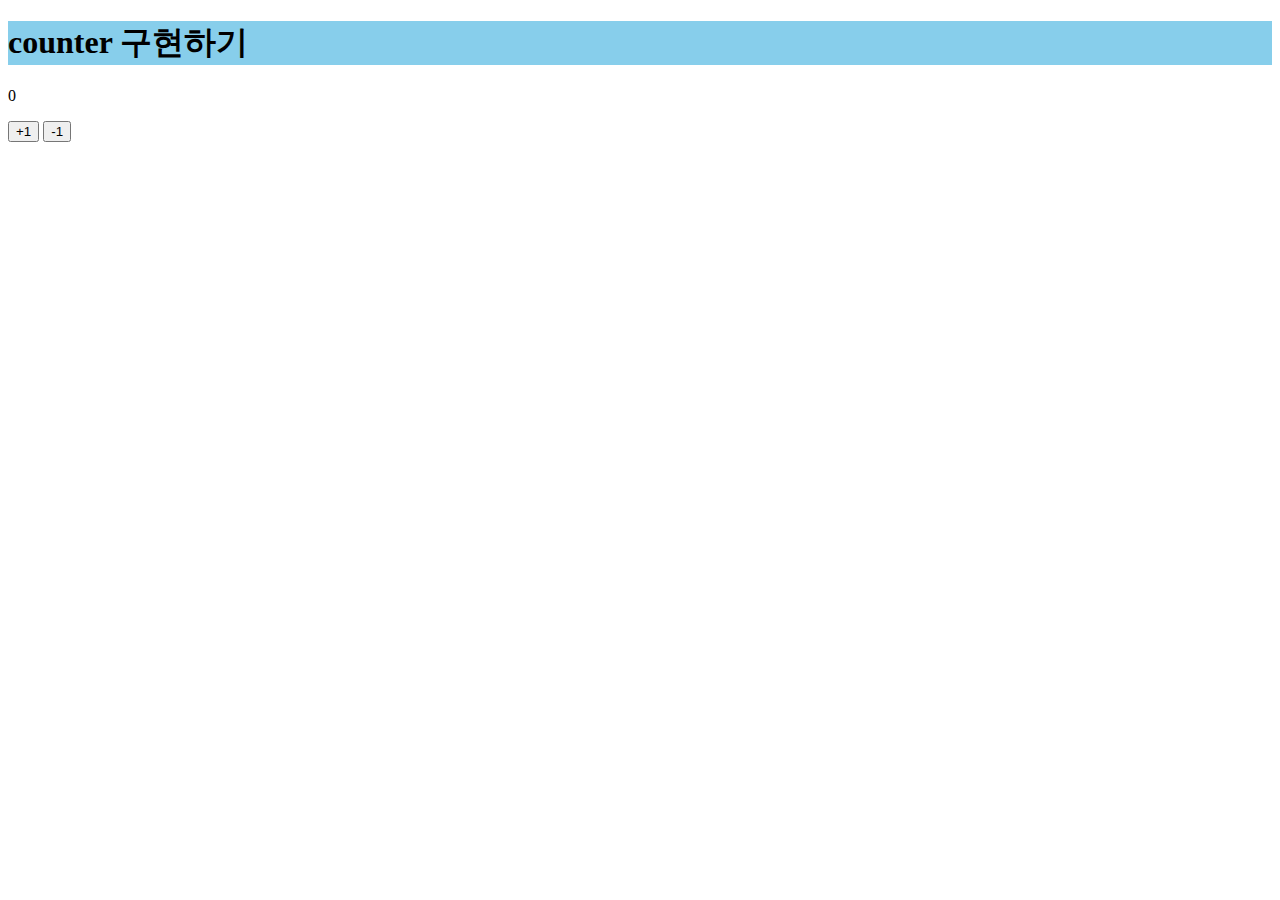
==== index.html @ f72c87a2 "Add files via upload" ====
<!DOCTYPE html>
<html lang="ko">
<meta charset="UTF-8">
<head>
    <title>KimMinSeok</title>
    <style>
        h1{
            background-color: skyblue;
        }
    </style>
</head>
<body>
    <h1>counter 구현하기</h1>
    <p id="number">0</p>
    <div>
        <button id="inc">+1</button>
        <button id="dec">-1</button>
    </div>
    <script>
        const $number=document.getElementById("number");
        const $incBtn=document.getElementById("inc");
        const $decBtn=document.getElementById("dec");
        $incBtn.addEventListener("click",increase);
        function increase() {
            const current=parseInt($number.textContent);
            $number.textContent=current+1;
        }
        $decBtn.addEventListener("click",decrease);
        function decrease() {
            const current=parseInt($number.textContent);
            $number.textContent=current-1;
        }
    </script>
</body>
</html>
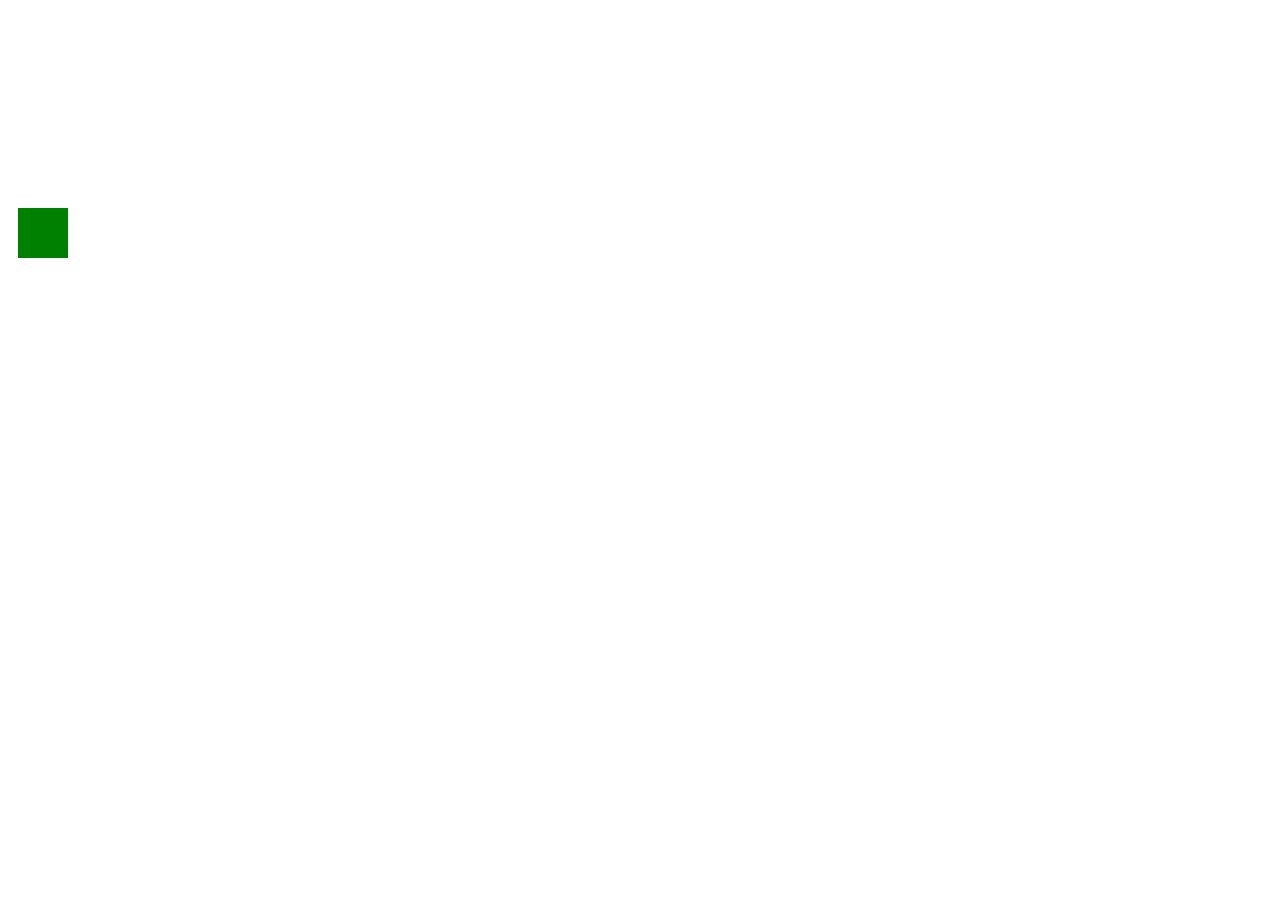
==== commit ed3c5e18: "Add files via upload" ====
--- a/index.html
+++ b/index.html
@@ -10,26 +10,7 @@
     </style>
 </head>
 <body>
-    <h1>counter 구현하기</h1>
-    <p id="number">0</p>
-    <div>
-        <button id="inc">+1</button>
-        <button id="dec">-1</button>
-    </div>
-    <script>
-        const $number=document.getElementById("number");
-        const $incBtn=document.getElementById("inc");
-        const $decBtn=document.getElementById("dec");
-        $incBtn.addEventListener("click",increase);
-        function increase() {
-            const current=parseInt($number.textContent);
-            $number.textContent=current+1;
-        }
-        $decBtn.addEventListener("click",decrease);
-        function decrease() {
-            const current=parseInt($number.textContent);
-            $number.textContent=current-1;
-        }
-    </script>
+    <canvas id="canvas"></canvas>
+    <script src="main.js"></script>
 </body>
 </html>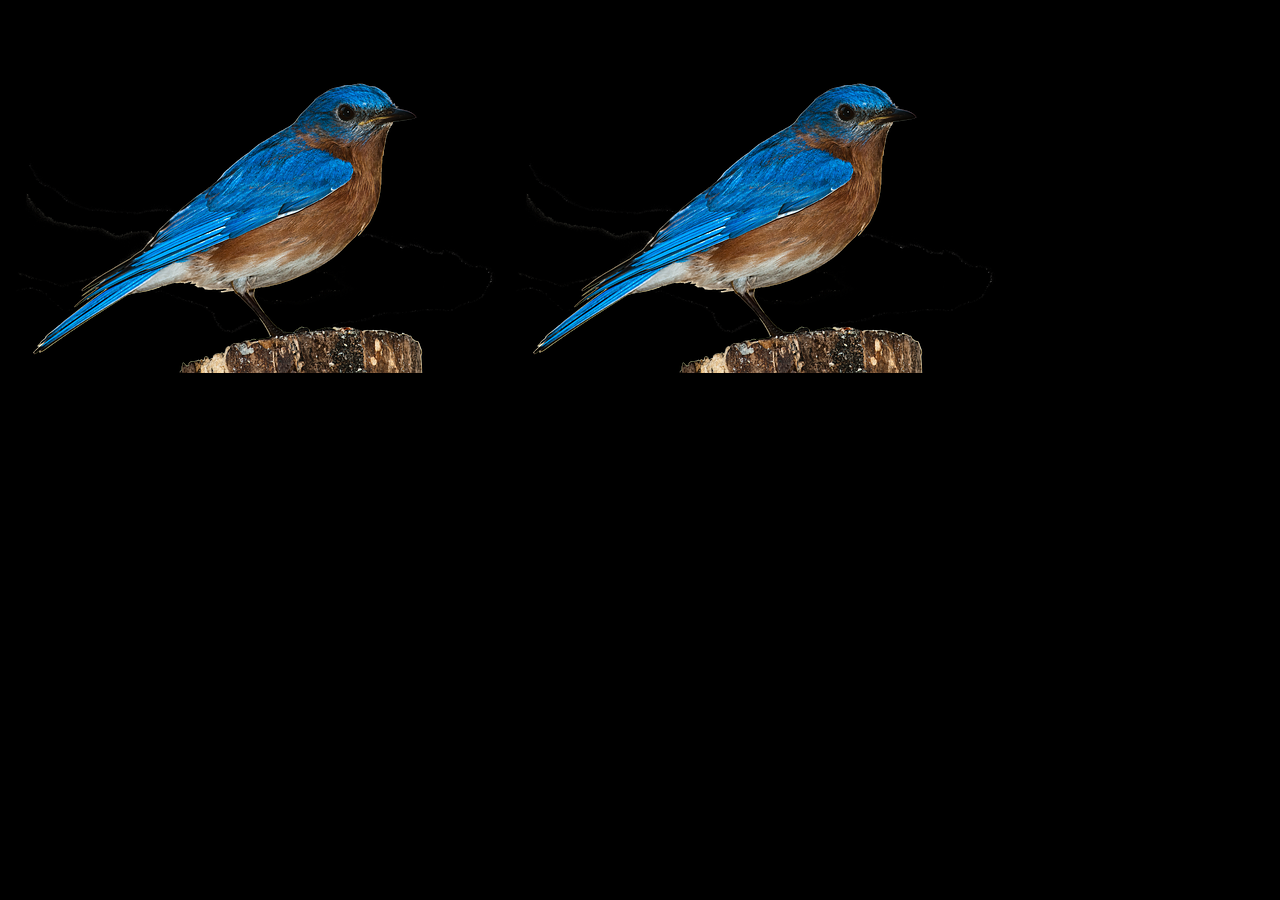
==== commit 7ac0428d: "Add files via upload" ====
--- a/index.html
+++ b/index.html
@@ -1,16 +1,17 @@
 <!DOCTYPE html>
 <html lang="ko">
-<meta charset="UTF-8">
 <head>
-    <title>KimMinSeok</title>
-    <style>
-        h1{
-            background-color: skyblue;
-        }
-    </style>
+    <title>Girey</title>
+    <meta charset="UTF-8">
+    <meta name="viewport" content="width=divice-width, initial-scale=1, maximun-scale=1, user-scalable=0">
+    <link rel="stylesheet" href="style.css" type="text/css">
 </head>
 <body>
-    <canvas id="canvas"></canvas>
-    <script src="main.js"></script>
+    <div class="move" onclick="window.open('bird.html')">
+        <img src="./birdimage.jpeg">
+    </div>
+    <div class="move" onclick="window.open('ball.html')">
+        <img src="./birdimage.jpeg">
+    </div>
 </body>
 </html>--- a/style.css
+++ b/style.css
@@ -0,0 +1,10 @@
+.move {
+    width: 500px;
+    height: 300px;
+    margin:0 auto;
+    padding: 25px 0;
+    float: left;
+}
+body{
+    background-color: black;
+}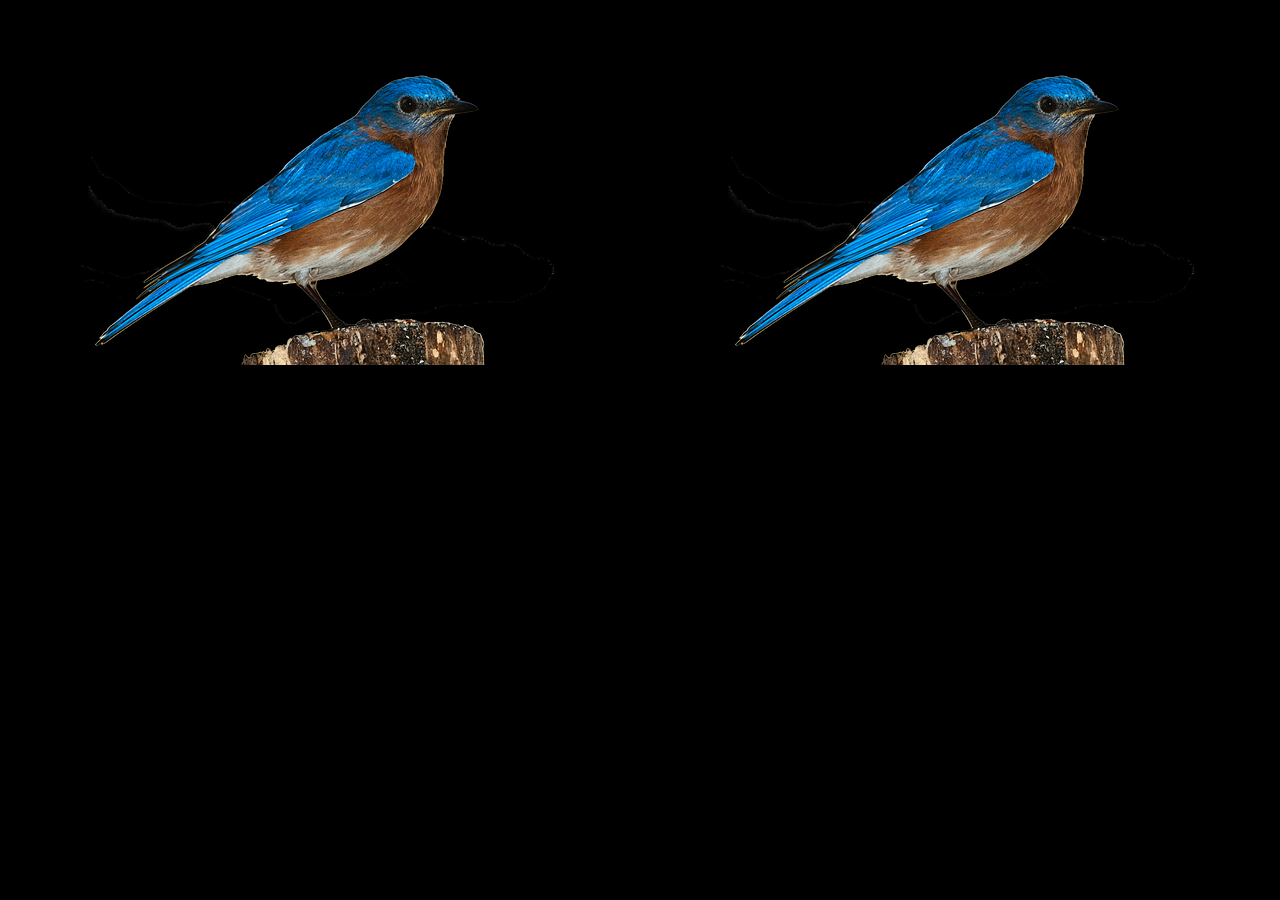
==== commit 84ea54cb: "Add files via upload" ====
--- a/index.html
+++ b/index.html
@@ -7,11 +7,13 @@
     <link rel="stylesheet" href="style.css" type="text/css">
 </head>
 <body>
+<div id="container">
     <div class="move" onclick="window.open('bird.html')">
         <img src="./birdimage.jpeg">
     </div>
-    <div class="move" onclick="window.open('ball.html')">
+    <div class="move" onclick="window.open('ba.html')">
         <img src="./birdimage.jpeg">
     </div>
+</div>
 </body>
 </html>--- a/style.css
+++ b/style.css
@@ -1,10 +1,20 @@
+*{
+    padding: 0;
+    margin: 0;
+}
+body{
+    background-color: black;
+}
 .move {
     width: 500px;
     height: 300px;
     margin:0 auto;
     padding: 25px 0;
-    float: left;
+    display: inline;
 }
-body{
-    background-color: black;
+#container{
+    width: 100%;
+    height: 100%;
+    margin: 0 auto;
+    display: flex;
 }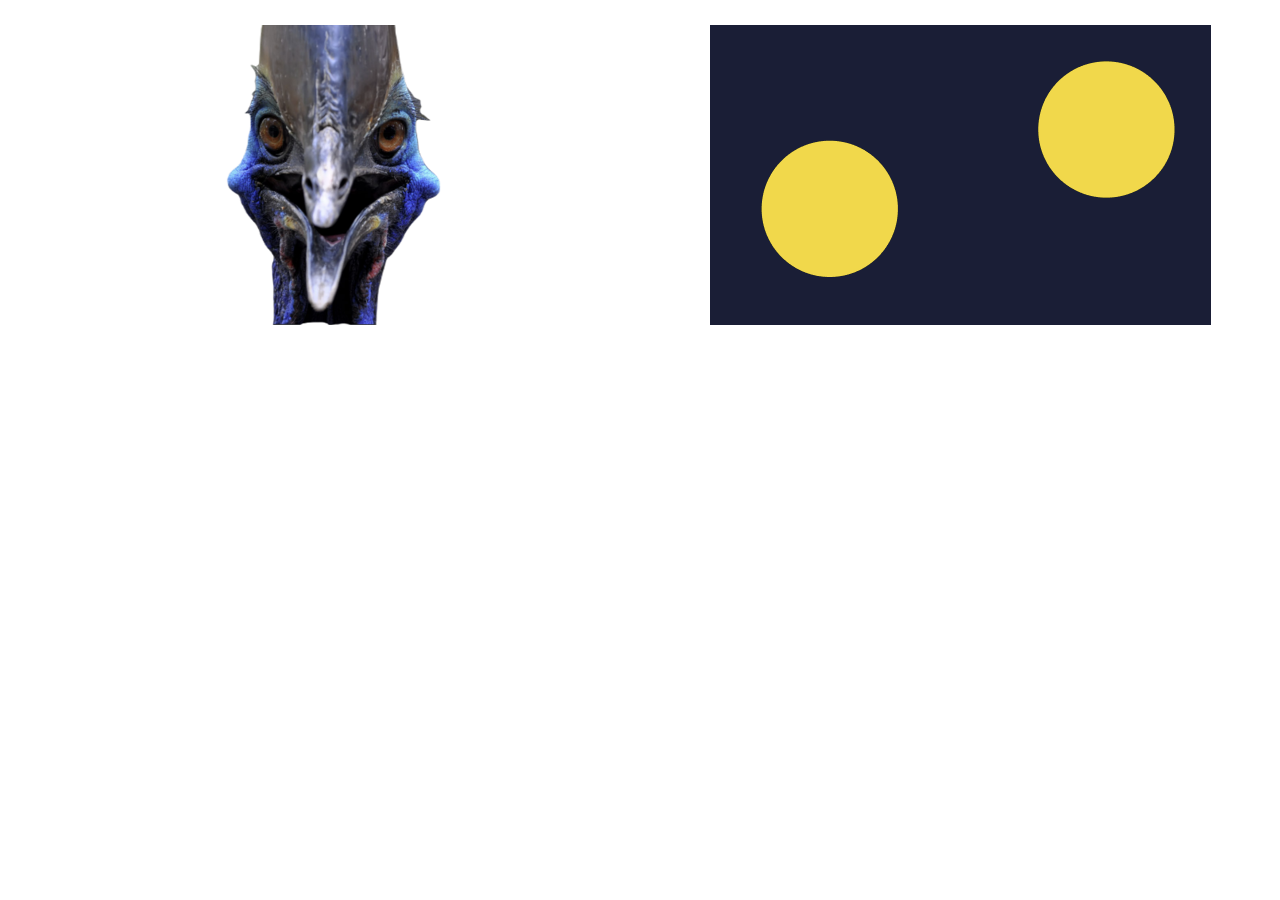
==== commit 3cd3e54b: "Add files via upload" ====
--- a/index.html
+++ b/index.html
@@ -9,10 +9,10 @@
 <body>
 <div id="container">
     <div class="move" onclick="window.open('bird.html')">
-        <img src="./birdimage.jpeg">
+        <img src="./birdimage.png">
     </div>
     <div class="move" onclick="window.open('ba.html')">
-        <img src="./birdimage.jpeg">
+        <img src="./twoball.png">
     </div>
 </div>
 </body>
--- a/style.css
+++ b/style.css
@@ -3,7 +3,7 @@
     margin: 0;
 }
 body{
-    background-color: black;
+    background-color: white;
 }
 .move {
     width: 500px;
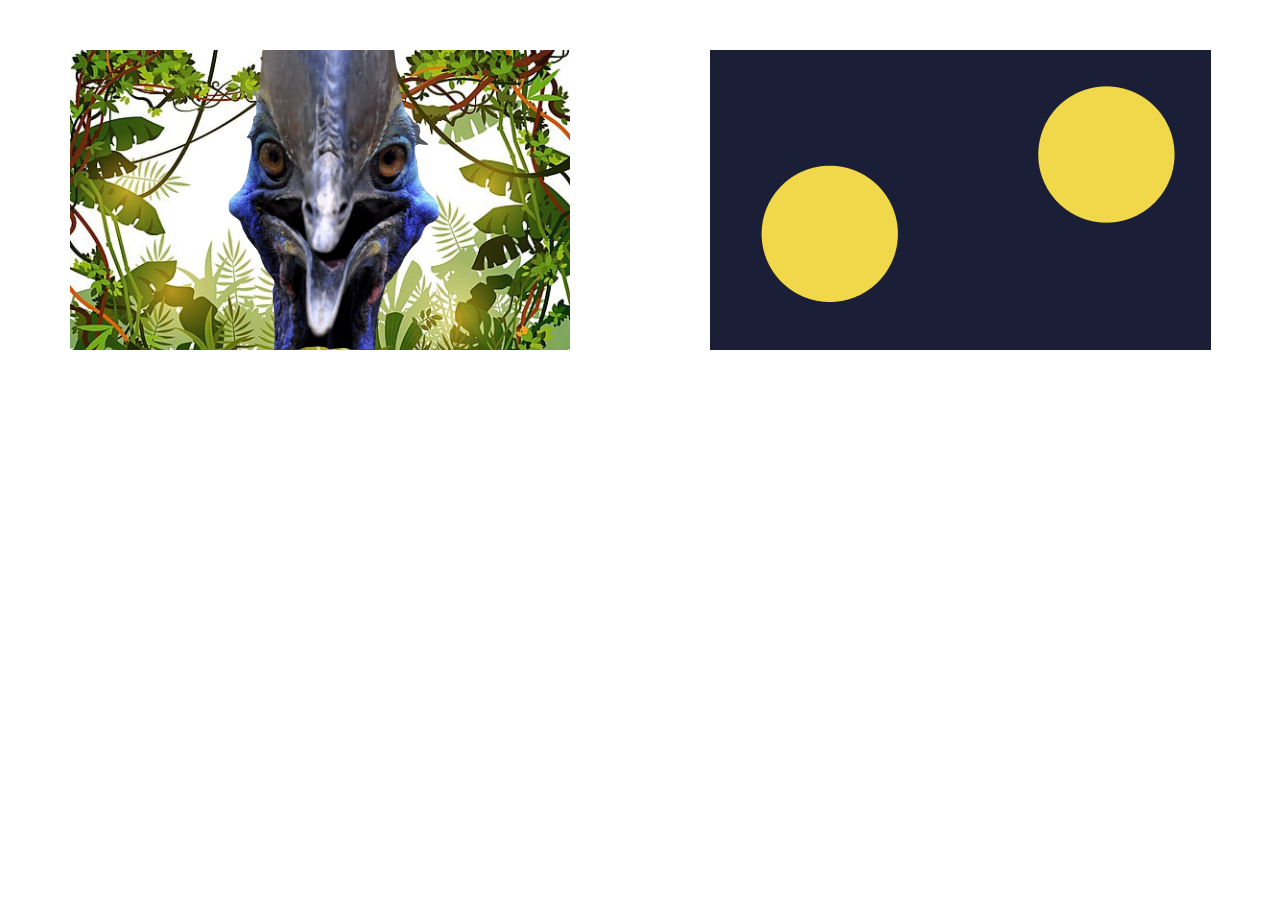
==== commit 02a3ab92: "Add files via upload" ====
--- a/index.html
+++ b/index.html
@@ -8,11 +8,11 @@
 </head>
 <body>
 <div id="container">
-    <div class="move" onclick="window.open('bird.html')">
-        <img src="./birdimage.png">
+    <div class="move" id="back" onclick="window.open('bird.html')">
+        <img src="./images/birdimg.png">
     </div>
     <div class="move" onclick="window.open('ba.html')">
-        <img src="./twoball.png">
+        <img src="./images/twoball.png">
     </div>
 </div>
 </body>
--- a/style.css
+++ b/style.css
@@ -2,19 +2,24 @@
     padding: 0;
     margin: 0;
 }
-body{
-    background-color: white;
-}
 .move {
     width: 500px;
     height: 300px;
-    margin:0 auto;
-    padding: 25px 0;
+    margin: 50px auto;
     display: inline;
+    object-fit: contain;
 }
 #container{
     width: 100%;
     height: 100%;
     margin: 0 auto;
     display: flex;
+}
+#back{
+    position: relative;
+    top: 0;
+    left: 0;
+    background-image: url('./images/birdback.png');
+    background-repeat: no-repeat;
+    background-size: cover;
 }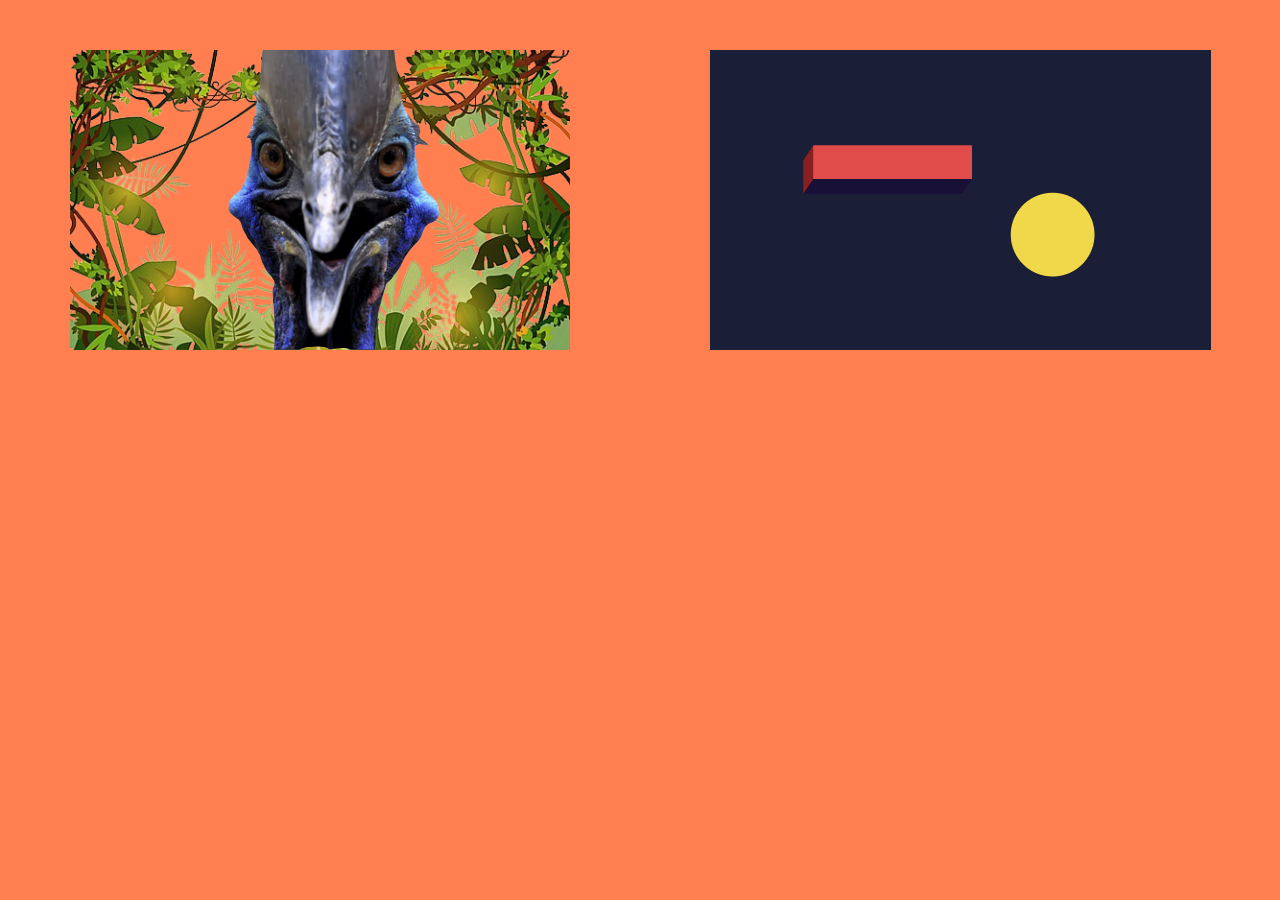
==== commit 00f19658: "Add files via upload" ====
--- a/index.html
+++ b/index.html
@@ -10,9 +10,33 @@
 <div id="container">
     <div class="move" id="back" onclick="window.open('bird.html')">
         <img src="./images/birdimg.png">
+        <div class="tuto">
+            <ul>
+                <li>story:</li>
+                <li>멸종된 새인 줄 알았던 고대의 새 '사밀리아루스'</li>
+                <li>그러나 그 새는 아마존 깊숙한 곳에서 그 명맥을 유지하고 있었다.</li>
+                <li>그 진실이 들어나고 얼마지나지 않아 전 세계의 희귀 동물 수집가들은</li>
+                <li>고대의 새를 박제하기 위하여 수 많은 사냥꾼을 고용한다.</li>
+                <li>그러나 '사밀리아루스'의 유일한 약점은 몰티져스를 먹는것.</li>
+                <li>몰티져스를 먹으면 즉사하고 만다.</li>
+                <li>지금 이 새를 도울 수 있는 자는 당신 뿐이다.</li>
+                <li>조작법:</li>
+                <li>[space]를 눌러 날아 새를 죽이기 위해 날아오는</li>
+                <li>몰티져스들을 피하십시오.</li>
+            </ul>
+        </div>
     </div>
     <div class="move" onclick="window.open('ba.html')">
         <img src="./images/twoball.png">
+        <div class="tuto">
+            <ul>
+                <li>설명:</li>
+                <li>옛날 윈도우의 버전이 낮았던 시절에는</li>
+                <li>화면이 켜진 채로 일정 시간이 지나면 화면 보호기가 켜졌습니다.</li>
+                <li>저는 그 때의 감성을 살리면서도 모던한 느낌을 주는 디자인을 통해</li>
+                <li>사용자에게 색다른 재미를 줄 수 있는 웹을 구상하였습니다.</li>
+            </ul>
+        </div>
     </div>
 </div>
 </body>
--- a/style.css
+++ b/style.css
@@ -5,9 +5,10 @@
 .move {
     width: 500px;
     height: 300px;
-    margin: 50px auto;
+    margin: 50px auto 0 auto;
     display: inline;
     object-fit: contain;
+    cursor: pointer;
 }
 #container{
     width: 100%;
@@ -22,4 +23,26 @@
     background-image: url('./images/birdback.png');
     background-repeat: no-repeat;
     background-size: cover;
+}
+body{
+    background-color: coral;
+}
+.move .tuto{
+    background-color: #2C2A29;
+}
+.move .tuto > ul > li {
+    color: #999;
+    font-weight: 900;
+    list-style: none;
+}
+.move:hover {
+    background-color: #2C2A29;
+    color: #669900;
+    border-radius: 6px 6px 0 0;
+}
+.move:hover .tuto {
+    display: block;
+}
+.tuto{
+    display: none;
 }